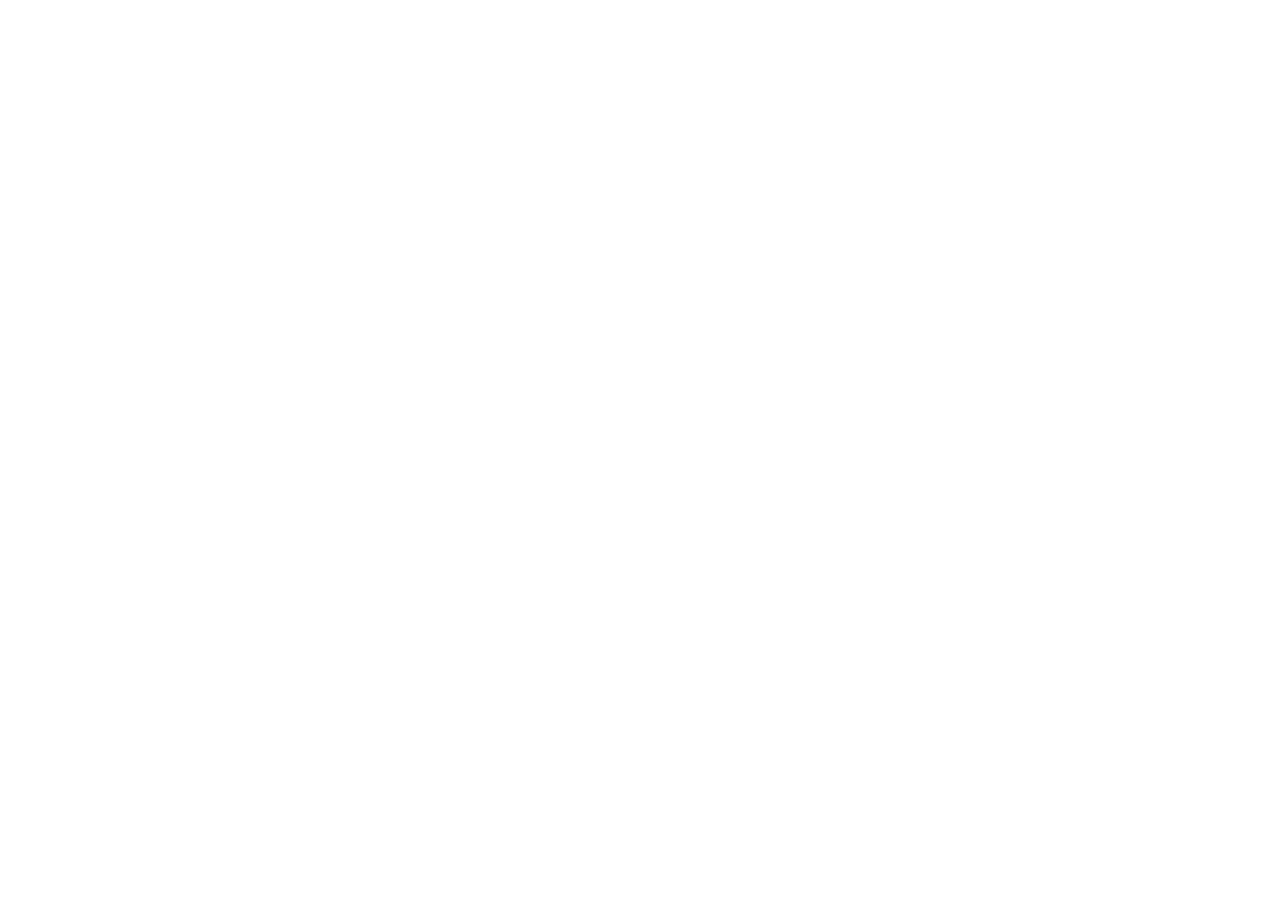
==== index.html @ 645cc383 "что делает коммит? добавляет стартовые папки проекта" ====
<!DOCTYPE html>
<html lang="en">
<head>
    <meta charset="UTF-8">
    <meta http-equiv="X-UA-Compatible" content="IE=edge">
    <meta name="viewport" content="width=device-width, initial-scale=1.0">
    <title>Document</title>
</head>
<body>
    
</body>
</html>
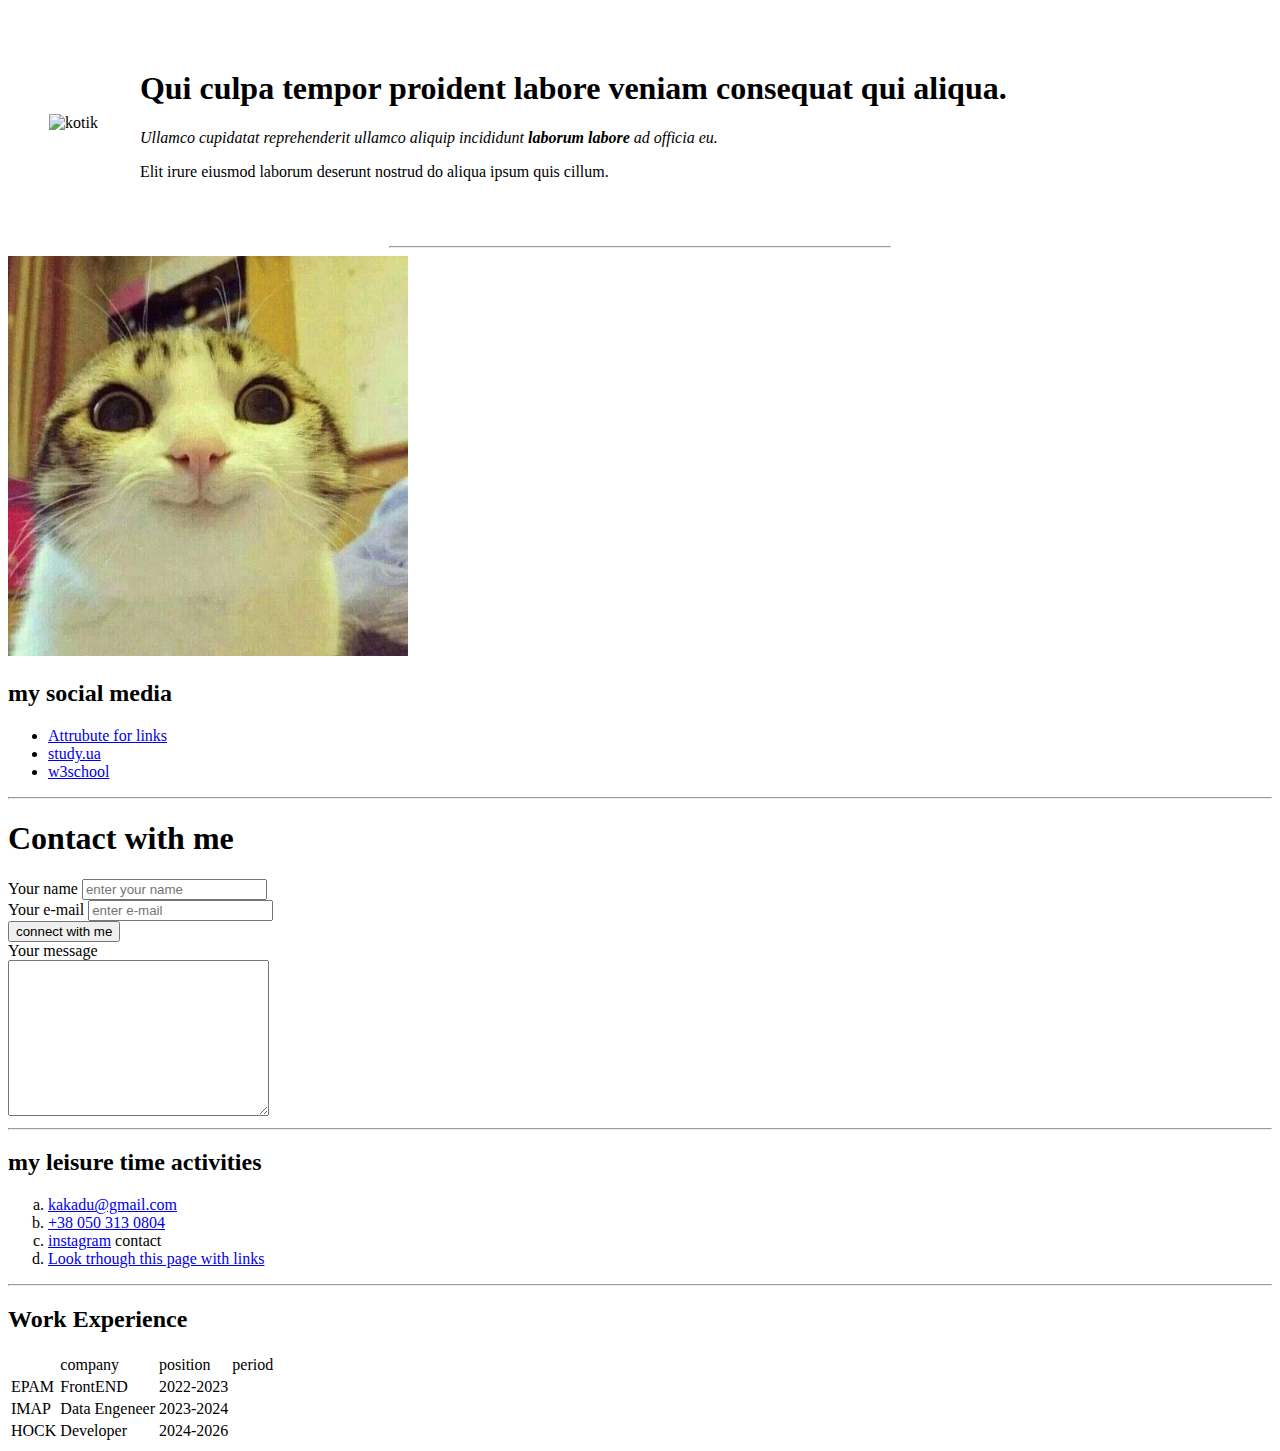
==== commit d867ad87: "structure , using table, image, links, input" ====
--- a/index.html
+++ b/index.html
@@ -1,12 +1,103 @@
 <!DOCTYPE html>
 <html lang="en">
+
 <head>
     <meta charset="UTF-8">
     <meta http-equiv="X-UA-Compatible" content="IE=edge">
     <meta name="viewport" content="width=device-width, initial-scale=1.0">
-    <title>Document</title>
+    <title>RESUME TEMPLATE</title>
 </head>
+
 <body>
-    
+    <!-- СТРУКТУРА ТАБЛИЧКИ ДЛЯ РАЗМЕТКИ -->
+    <table cellspacing="40">
+        <tr>
+            <td>
+                <!-- КАРТИНКА- ВАРИАНТ ССЫЛКОЙ -->
+                <img src="https://shutniks.com/wp-content/uploads/2019/12/smeshnye_memy_pro_kotov_43_02150153.jpg"
+                    alt="kotik" width="500">
+            </td>
+            <td>
+                <h1>Qui culpa tempor proident labore veniam consequat qui aliqua.</h1>
+                <p> <em> Ullamco cupidatat reprehenderit ullamco aliquip incididunt <strong>laborum labore</strong> ad
+                        officia eu.</em>
+                </p>
+                <p>Elit irure eiusmod laborum deserunt nostrud do aliqua ipsum quis cillum.</p>
+            </td>
+        </tr>
+    </table>
+    <hr align="center" width=500px size="2">
+    <!-- КАРТИНКА - ВАРИАНТ СОХРАНЕННОЙ -->
+    <img src="images/kot-nyashka.jpeg" alt="avatar" width="400">
+    <h2>my social media</h2>
+    <ul type="disc">
+        <li><a href="https://developer.mozilla.org/en-US/docs/Web/HTML/Element/">Attrubute for links</a></li>
+        <li><a href="https://www.facebook.com/STUDY.UA/">study.ua</a></li>
+        <li><a href="https://www.w3schools.com/HOWTO/howto_css_style_hr.asp/" target="_blank">w3school</a></li>
+    </ul>
+    <hr>
+    <h1>Contact with me</h1>
+    <!-- ФОРМА ДЛЯ ПОЛЬЗОВАТЕЛЬСКОГО ВВОДА -->
+    <form>
+        <!-- #ввести имя  -->
+        <label for="name_">Your name</label>
+        <input type="text" name="" id="name_" placeholder="enter your name">
+        <!-- # перенос на следующую строчку -->
+        <br>
+        <!-- # ввести email пользователем  -->
+        <label for="e-mail">Your e-mail</label>
+        <input type="email" name="" id="e-mail" placeholder="enter e-mail">
+        <br>
+        <!-- # кнопка submit c нашей надписью на ней  -->
+        <input type="submit" value="connect with me">
+        <br>
+        <!-- # поле для сообщения  -->
+        <label for="text">Your message</label>
+        <br>
+        <textarea name="" id="text" cols="30" rows="10"></textarea>
+
+    </form>
+    <!-- # horizontal row - горизонтальная линия -->
+    <hr>
+    <h2>my leisure time activities</h2>
+    <ol type="a">
+        <!-- ВАРИАНТЫ ССЫЛОК -->
+        <li><a href="mailto:kakadu@gmail.com">kakadu@gmail.com</a></li>
+        <li><a href="tel:380503130804">+38 050 313 0804</a></li>
+        <li><a href="http:/instagram.com/blablabla" target="_blank"> instagram</a> contact</li>
+        <li><a href="youtube.html">Look trhough this page with links</a></li>
+    </ol>
+    <hr>
+    <h2>Work Experience</h2>
+    <!-- ТАБЛИЧКА С ДАННЫМИ -->
+    <table>
+        <!-- # table row -->
+        <tr>
+            <!-- # table header -->
+            <th align: 10px>
+                <!-- # table data  -->
+            <td>company</td>
+            <td>position</td>
+            <td>period</td>
+            </th>
+        </tr>
+        <tr>
+            <td>EPAM</td>
+            <td>FrontEND</td>
+            <td>2022-2023</td>
+        </tr>
+        <tr>
+            <td>IMAP</td>
+            <td>Data Engeneer</td>
+            <td>2023-2024</td>
+        </tr>
+        <tr>
+            <td>HOCK</td>
+            <td>Developer</td>
+            <td>2024-2026</td>
+        </tr>
+
+    </table>
 </body>
+
 </html>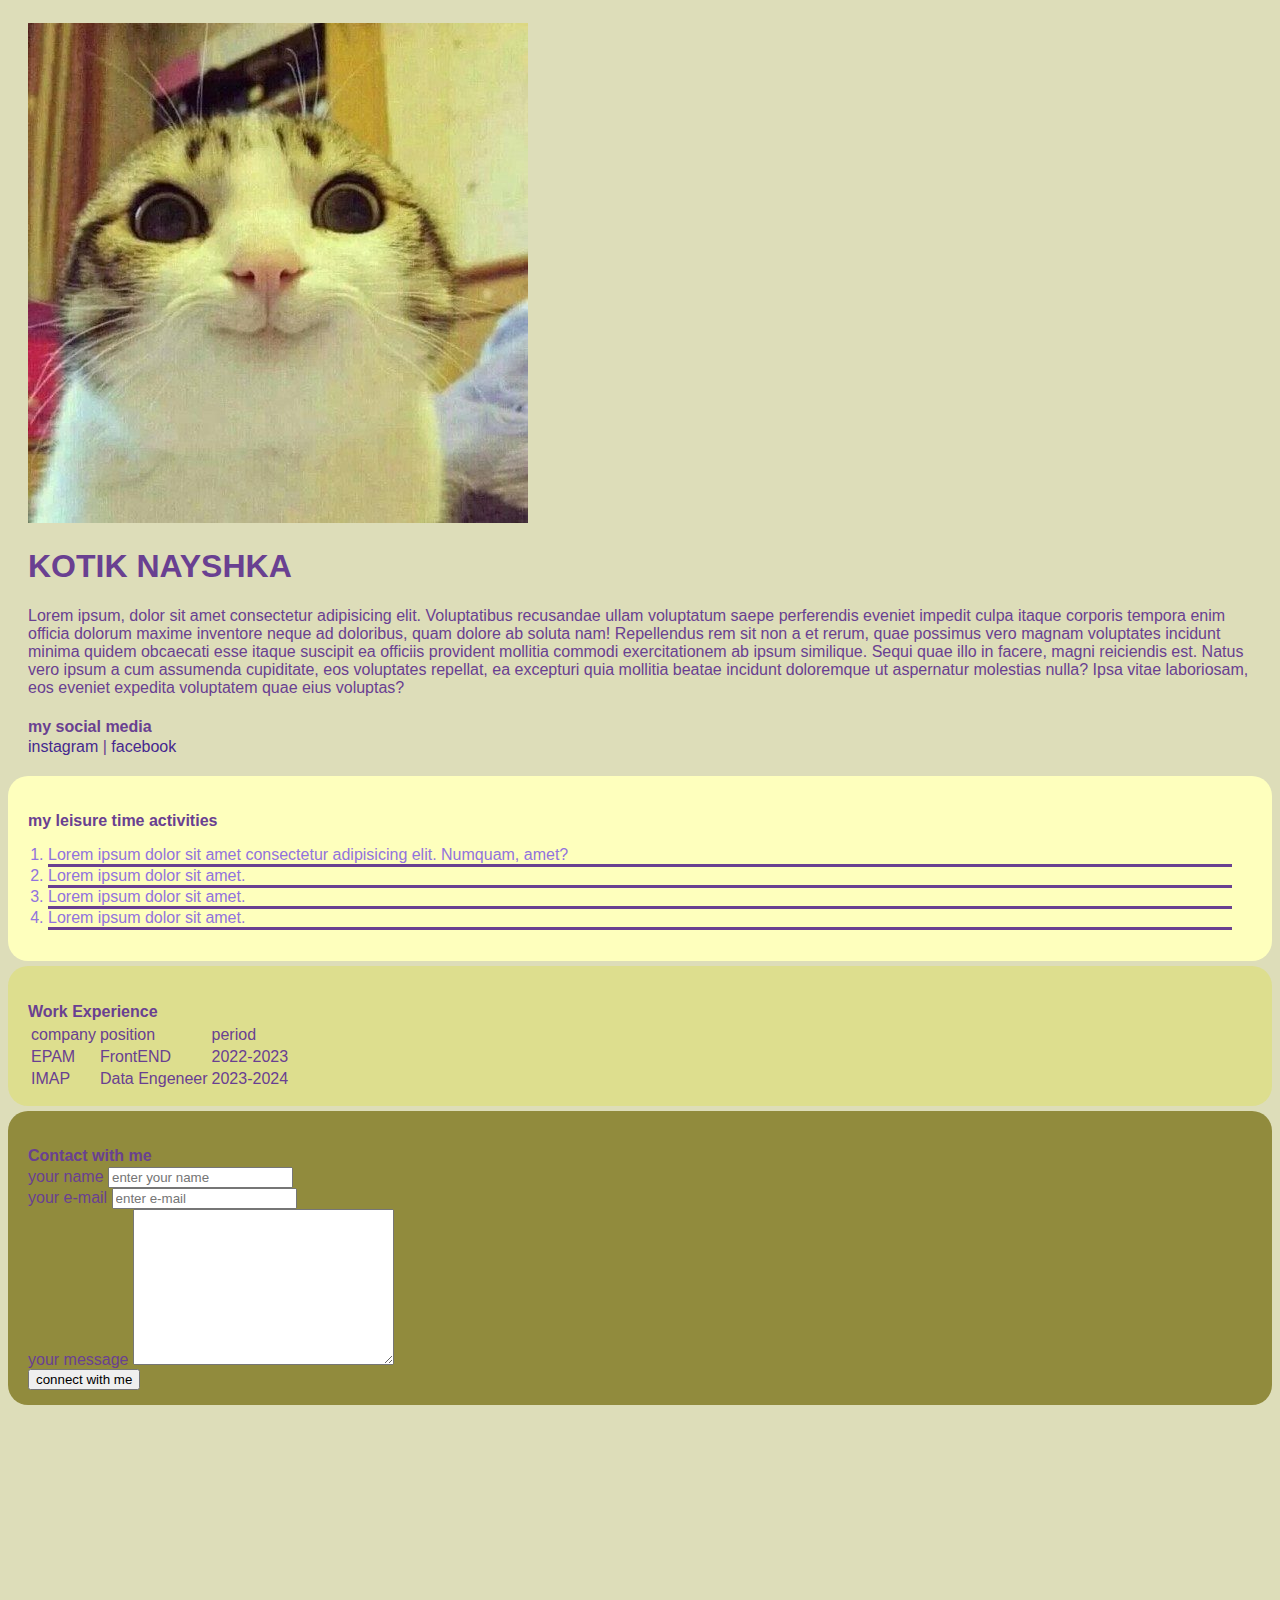
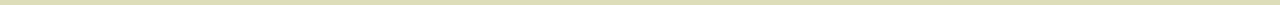
==== commit aadc0403: "hints resume" ====
--- a/index.html
+++ b/index.html
@@ -5,99 +5,70 @@
     <meta charset="UTF-8">
     <meta http-equiv="X-UA-Compatible" content="IE=edge">
     <meta name="viewport" content="width=device-width, initial-scale=1.0">
-    <title>RESUME TEMPLATE</title>
+    <link rel="stylesheet" href="css/style_clear.css">
+    <title>Resume_kotik</title>
 </head>
 
 <body>
-    <!-- СТРУКТУРА ТАБЛИЧКИ ДЛЯ РАЗМЕТКИ -->
-    <table cellspacing="40">
-        <tr>
-            <td>
-                <!-- КАРТИНКА- ВАРИАНТ ССЫЛКОЙ -->
-                <img src="https://shutniks.com/wp-content/uploads/2019/12/smeshnye_memy_pro_kotov_43_02150153.jpg"
-                    alt="kotik" width="500">
-            </td>
-            <td>
-                <h1>Qui culpa tempor proident labore veniam consequat qui aliqua.</h1>
-                <p> <em> Ullamco cupidatat reprehenderit ullamco aliquip incididunt <strong>laborum labore</strong> ad
-                        officia eu.</em>
-                </p>
-                <p>Elit irure eiusmod laborum deserunt nostrud do aliqua ipsum quis cillum.</p>
-            </td>
-        </tr>
-    </table>
-    <hr align="center" width=500px size="2">
-    <!-- КАРТИНКА - ВАРИАНТ СОХРАНЕННОЙ -->
-    <img src="images/kot-nyashka.jpeg" alt="avatar" width="400">
-    <h2>my social media</h2>
-    <ul type="disc">
-        <li><a href="https://developer.mozilla.org/en-US/docs/Web/HTML/Element/">Attrubute for links</a></li>
-        <li><a href="https://www.facebook.com/STUDY.UA/">study.ua</a></li>
-        <li><a href="https://www.w3schools.com/HOWTO/howto_css_style_hr.asp/" target="_blank">w3school</a></li>
-    </ul>
-    <hr>
-    <h1>Contact with me</h1>
-    <!-- ФОРМА ДЛЯ ПОЛЬЗОВАТЕЛЬСКОГО ВВОДА -->
-    <form>
-        <!-- #ввести имя  -->
-        <label for="name_">Your name</label>
-        <input type="text" name="" id="name_" placeholder="enter your name">
-        <!-- # перенос на следующую строчку -->
+    <div class="info">
+        <img src="images/kot-nyashka.jpeg" alt="avatar-kotik" />
+        <h1>KOTIK NAYSHKA</h1>
+        <p>Lorem ipsum, dolor sit amet consectetur adipisicing elit. Voluptatibus recusandae ullam voluptatum saepe
+            perferendis eveniet impedit culpa itaque corporis tempora enim officia dolorum maxime inventore neque ad
+            doloribus, quam dolore ab soluta nam! Repellendus rem sit non a et rerum, quae possimus vero magnam
+            voluptates incidunt minima quidem obcaecati esse itaque suscipit ea officiis provident mollitia commodi
+            exercitationem ab ipsum similique. Sequi quae illo in facere, magni reiciendis est. Natus vero ipsum a cum
+            assumenda cupiditate, eos voluptates repellat, ea excepturi quia mollitia beatae incidunt doloremque ut
+            aspernatur molestias nulla? Ipsa vitae laboriosam, eos eveniet expedita voluptatem quae eius voluptas?</p>
+        <h4>my social media</h4>
+        <a href="https://developer.mozilla.org/en-US/docs/Web/HTML/Element/" target="_blank">instagram</a>
+        |
+        <a href="https://www.facebook.com/STUDY.UA/" target="_blank">facebook</a>
+    </div>
+    <div class="card bg-light">
+        <h4>my leisure time activities</h4>
+        <ol class="list">
+            <li>Lorem ipsum dolor sit amet consectetur adipisicing elit. Numquam, amet?</li>
+            <li>Lorem ipsum dolor sit amet.</li>
+            <li>Lorem ipsum dolor sit amet.</li>
+            <li>Lorem ipsum dolor sit amet.</li>
+        </ol>
+    </div>
+    <div class="card bg-medium">
+        <h4>Work Experience</h4>
+        <table class="table">
+            <tr>
+                <td>company</td>
+                <td>position</td>
+                <td>period</td>
+            </tr>
+            <tr>
+                <td>EPAM</td>
+                <td>FrontEND</td>
+                <td>2022-2023</td>
+            </tr>
+            <tr>
+                <td>IMAP</td>
+                <td>Data Engeneer</td>
+                <td>2023-2024</td>
+            </tr>
+        </table>
+    </div>
+    <div class="card bg-dark">
+        <h4>Contact with me</h4>
+        <form action=""></form>
+        <label for="name">your name</label>
+        <input type="text" id="name" placeholder="enter your name">
         <br>
-        <!-- # ввести email пользователем  -->
-        <label for="e-mail">Your e-mail</label>
-        <input type="email" name="" id="e-mail" placeholder="enter e-mail">
+        <label for="e-mail">your e-mail</label>
+        <input type="text" id="e-mail" placeholder="enter e-mail">
         <br>
-        <!-- # кнопка submit c нашей надписью на ней  -->
+        <label for="text">your message</label>
+        <textarea name="" id="text" cols="30" rows="10"></textarea>
+        <br>
         <input type="submit" value="connect with me">
-        <br>
-        <!-- # поле для сообщения  -->
-        <label for="text">Your message</label>
-        <br>
-        <textarea name="" id="text" cols="30" rows="10"></textarea>
-
-    </form>
-    <!-- # horizontal row - горизонтальная линия -->
-    <hr>
-    <h2>my leisure time activities</h2>
-    <ol type="a">
-        <!-- ВАРИАНТЫ ССЫЛОК -->
-        <li><a href="mailto:kakadu@gmail.com">kakadu@gmail.com</a></li>
-        <li><a href="tel:380503130804">+38 050 313 0804</a></li>
-        <li><a href="http:/instagram.com/blablabla" target="_blank"> instagram</a> contact</li>
-        <li><a href="youtube.html">Look trhough this page with links</a></li>
-    </ol>
-    <hr>
-    <h2>Work Experience</h2>
-    <!-- ТАБЛИЧКА С ДАННЫМИ -->
-    <table>
-        <!-- # table row -->
-        <tr>
-            <!-- # table header -->
-            <th align: 10px>
-                <!-- # table data  -->
-            <td>company</td>
-            <td>position</td>
-            <td>period</td>
-            </th>
-        </tr>
-        <tr>
-            <td>EPAM</td>
-            <td>FrontEND</td>
-            <td>2022-2023</td>
-        </tr>
-        <tr>
-            <td>IMAP</td>
-            <td>Data Engeneer</td>
-            <td>2023-2024</td>
-        </tr>
-        <tr>
-            <td>HOCK</td>
-            <td>Developer</td>
-            <td>2024-2026</td>
-        </tr>
-
-    </table>
+    </div>
+    <div style="margin-bottom: 200px;"></div>
 </body>
 
 </html>--- a/css/style_clear.css
+++ b/css/style_clear.css
@@ -0,0 +1,57 @@
+body {
+    background-color:#ddddb9;
+    color: #694091;
+    font:400;
+    font-size: 16px;
+    font-family: 'Montserrat', sans-serif;
+}
+.info{
+    margin-bottom: 5px;
+    padding: 15px 20px;
+}
+.info h4 {
+    margin-bottom: 2px;
+}
+.list {
+    padding: 0px 20px;
+}
+.list li {
+    color: #9273DE;
+    border-bottom: solid #694091 ;
+}
+.bg-light {
+    background:#FEFFBD;
+}
+.bg-medium {
+    background-color: #DDDE8E;
+}
+.bg-dark {
+    background-color: #918B3D;
+}
+a {
+    color:#45288F;
+    text-decoration: none;
+
+}
+a:hover {
+    text-decoration: underline;
+}
+a:active {
+    color:#9273DE;
+}
+a:visited {
+    color: #9273DE;
+}
+
+.card {
+    /* background-color: brown; */
+    padding: 15px 20px;
+    margin-bottom: 5px;
+    border-radius: 20px;
+}
+.card h4 {
+    margin-bottom: 2px;
+}
+.table {
+    
+}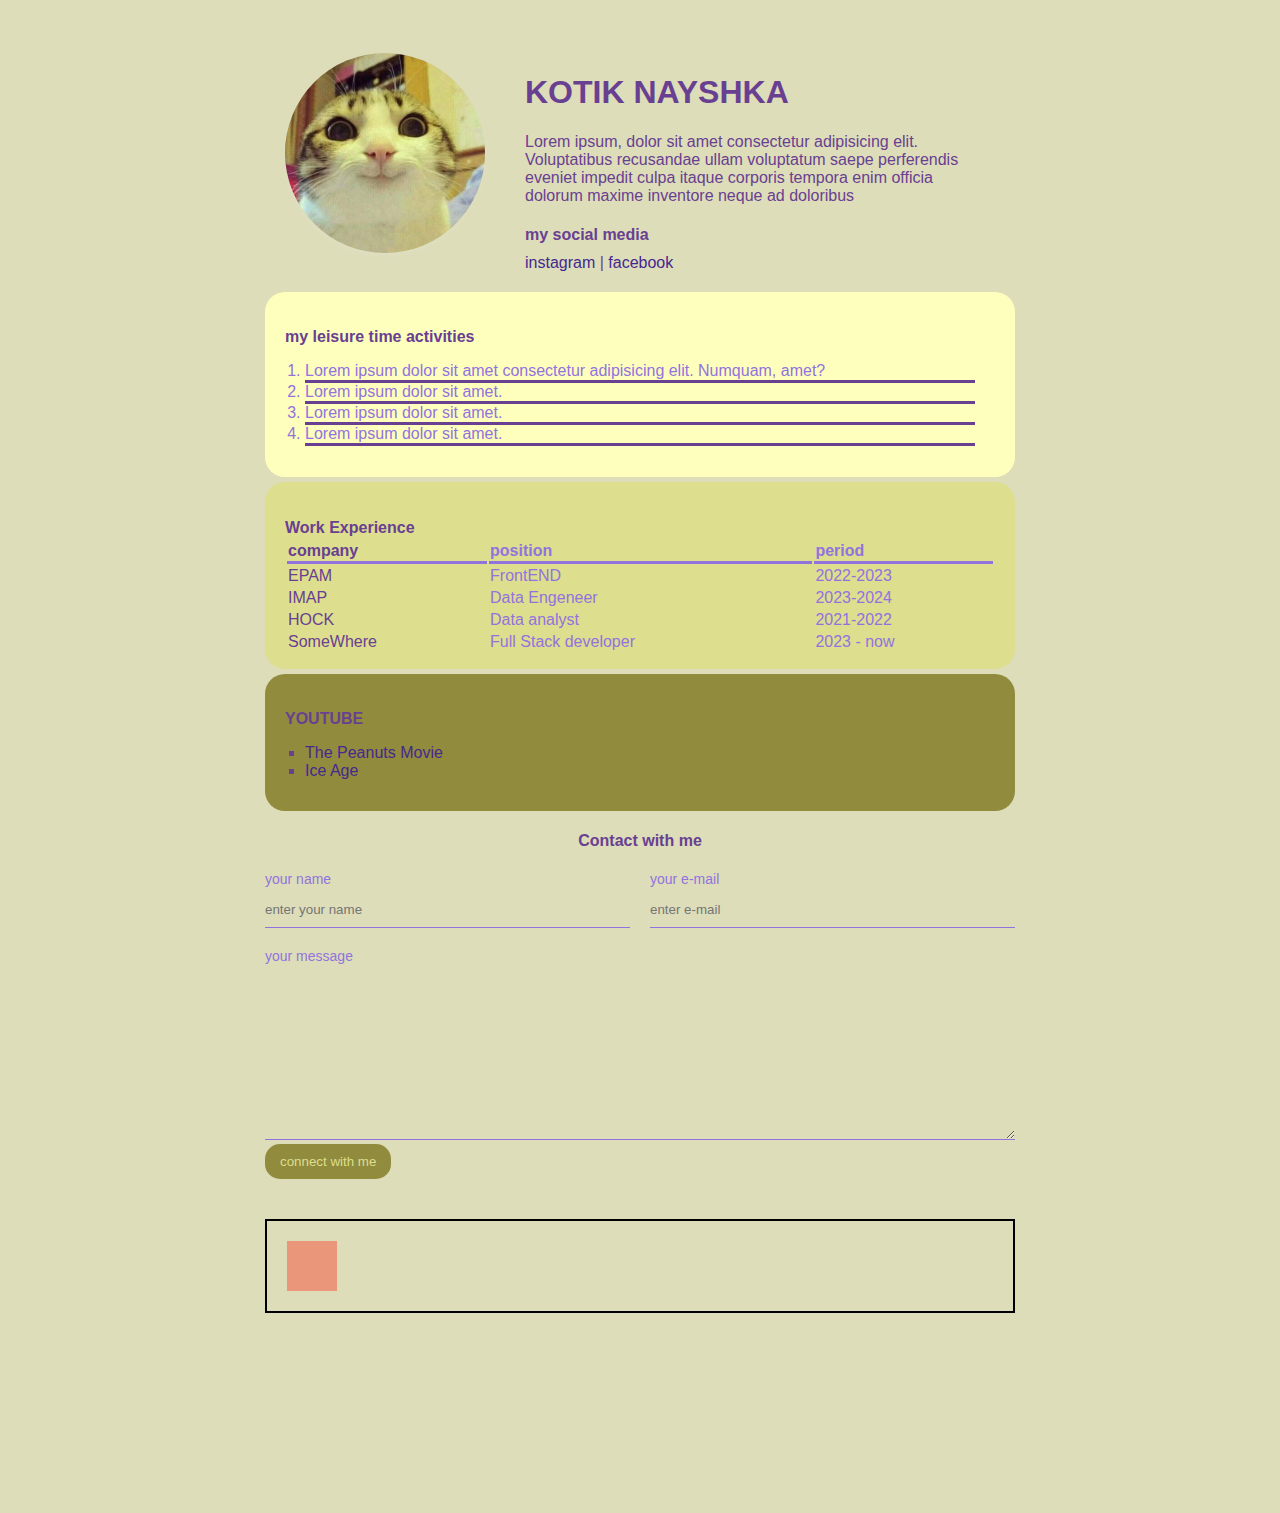
==== commit 419a1799: "finished project" ====
--- a/index.html
+++ b/index.html
@@ -10,65 +10,93 @@
 </head>
 
 <body>
-    <div class="info">
-        <img src="images/kot-nyashka.jpeg" alt="avatar-kotik" />
-        <h1>KOTIK NAYSHKA</h1>
-        <p>Lorem ipsum, dolor sit amet consectetur adipisicing elit. Voluptatibus recusandae ullam voluptatum saepe
-            perferendis eveniet impedit culpa itaque corporis tempora enim officia dolorum maxime inventore neque ad
-            doloribus, quam dolore ab soluta nam! Repellendus rem sit non a et rerum, quae possimus vero magnam
-            voluptates incidunt minima quidem obcaecati esse itaque suscipit ea officiis provident mollitia commodi
-            exercitationem ab ipsum similique. Sequi quae illo in facere, magni reiciendis est. Natus vero ipsum a cum
-            assumenda cupiditate, eos voluptates repellat, ea excepturi quia mollitia beatae incidunt doloremque ut
-            aspernatur molestias nulla? Ipsa vitae laboriosam, eos eveniet expedita voluptatem quae eius voluptas?</p>
-        <h4>my social media</h4>
-        <a href="https://developer.mozilla.org/en-US/docs/Web/HTML/Element/" target="_blank">instagram</a>
-        |
-        <a href="https://www.facebook.com/STUDY.UA/" target="_blank">facebook</a>
+    <div class="container">
+        <div class="info">
+            <img class="avatar" src="images/kot-nyashka.jpeg" alt="avatar-kotik" />
+            <div class="info-text">
+                <h1>KOTIK NAYSHKA</h1>
+                <p>Lorem ipsum, dolor sit amet consectetur adipisicing elit. Voluptatibus recusandae ullam voluptatum
+                    saepe
+                    perferendis eveniet impedit culpa itaque corporis tempora enim officia dolorum maxime inventore
+                    neque ad
+                    doloribus
+                </p>
+                <h4>my social media</h4>
+                <a href="https://developer.mozilla.org/en-US/docs/Web/HTML/Element/" target="_blank">instagram</a>
+                |
+                <a href="https://www.facebook.com/STUDY.UA/" target="_blank">facebook</a>
+            </div>
+        </div>
+        <div class="card bg-light">
+            <h4>my leisure time activities</h4>
+            <ol class="list">
+                <li>Lorem ipsum dolor sit amet consectetur adipisicing elit. Numquam, amet?</li>
+                <li>Lorem ipsum dolor sit amet.</li>
+                <li>Lorem ipsum dolor sit amet.</li>
+                <li>Lorem ipsum dolor sit amet.</li>
+            </ol>
+        </div>
+        <div class="card bg-medium">
+            <h4>Work Experience</h4>
+            <table class="table">
+                <tr class="table-header">
+                    <td>company</td>
+                    <td>position</td>
+                    <td>period</td>
+                </tr>
+                <tr>
+                    <td>EPAM</td>
+                    <td>FrontEND</td>
+                    <td>2022-2023</td>
+                </tr>
+                <tr>
+                    <td>IMAP</td>
+                    <td>Data Engeneer</td>
+                    <td>2023-2024</td>
+                </tr>
+                <tr>
+                    <td>HOCK</td>
+                    <td>Data analyst</td>
+                    <td>2021-2022</td>
+                </tr>
+                <tr>
+                    <td>SomeWhere</td>
+                    <td>Full Stack developer </td>
+                    <td>2023 - now</td>
+                </tr>
+            </table>
+        </div>
+        <div class="card bg-dark">
+            <h4>YOUTUBE</h4>
+            <ul class="link-list">
+                <li><a href="https://www.youtube.com/watch?v=R-fKxAg0Wmc">The Peanuts Movie</a></li>
+                <li><a href="https://www.youtube.com/watch?v=Cg_ZGNl9wV8">Ice Age</a></li>
+            </ul>
+        </div>
+        <div class="contact">
+            <h4>Contact with me</h4>
+            <div class="row">
+                <div class="form-group">
+                    <form action=""></form>
+                    <label for="name">your name</label>
+                    <input type="text" id="name" placeholder="enter your name">
+                </div>
+                <div class="form-group">
+                    <label for="e-mail">your e-mail</label>
+                    <input type="text" id="e-mail" placeholder="enter e-mail">
+                </div>
+            </div>
+            <div class="form-group">
+                <label for="text">your message</label>
+                <textarea name="" id="text" cols="30" rows="10"></textarea>
+            </div>
+            <input class="btn" type="submit" value="connect with me">
+            <div class="position">
+                <div class="box"></div>
+            </div>
+        </div>
+        <div style="margin-bottom: 200px;"></div>
     </div>
-    <div class="card bg-light">
-        <h4>my leisure time activities</h4>
-        <ol class="list">
-            <li>Lorem ipsum dolor sit amet consectetur adipisicing elit. Numquam, amet?</li>
-            <li>Lorem ipsum dolor sit amet.</li>
-            <li>Lorem ipsum dolor sit amet.</li>
-            <li>Lorem ipsum dolor sit amet.</li>
-        </ol>
-    </div>
-    <div class="card bg-medium">
-        <h4>Work Experience</h4>
-        <table class="table">
-            <tr>
-                <td>company</td>
-                <td>position</td>
-                <td>period</td>
-            </tr>
-            <tr>
-                <td>EPAM</td>
-                <td>FrontEND</td>
-                <td>2022-2023</td>
-            </tr>
-            <tr>
-                <td>IMAP</td>
-                <td>Data Engeneer</td>
-                <td>2023-2024</td>
-            </tr>
-        </table>
-    </div>
-    <div class="card bg-dark">
-        <h4>Contact with me</h4>
-        <form action=""></form>
-        <label for="name">your name</label>
-        <input type="text" id="name" placeholder="enter your name">
-        <br>
-        <label for="e-mail">your e-mail</label>
-        <input type="text" id="e-mail" placeholder="enter e-mail">
-        <br>
-        <label for="text">your message</label>
-        <textarea name="" id="text" cols="30" rows="10"></textarea>
-        <br>
-        <input type="submit" value="connect with me">
-    </div>
-    <div style="margin-bottom: 200px;"></div>
 </body>
 
 </html>--- a/css/style_clear.css
+++ b/css/style_clear.css
@@ -5,12 +5,38 @@
     font-size: 16px;
     font-family: 'Montserrat', sans-serif;
 }
+.container {
+    max-width: 750px;
+    margin: auto;
+    padding-top: 30px;
+}
 .info{
     margin-bottom: 5px;
     padding: 15px 20px;
+    display: flex;
 }
 .info h4 {
     margin-bottom: 2px;
+}
+/* # АДАПТИВНОСТЬ К МОБИЛЬНОМУ УСТРОЙСТВУ */
+@media (max-width: 600px) {
+.info {
+    text-align: center;
+    display: block;
+}
+}
+
+.avatar {
+    width: 200px;
+    height: 200px;
+    border-radius: 100px;
+    box-shadow: 0 3px 10px rgba(235, 232, 232, 0.2); 
+}
+.info-text {
+    margin-left: 40px;
+}
+.info-text h4 {
+    margin-bottom: 10px;
 }
 .list {
     padding: 0px 20px;
@@ -53,5 +79,75 @@
     margin-bottom: 2px;
 }
 .table {
-    
+    width: 100%;
+}
+.table-header td {
+    font-weight: 600; 
+    border-bottom: solid #9273DE;
+}
+/* # PSEUDO SELECTORS: */
+.table td:nth-child(2), .table td:nth-child(3){
+    color: #9273DE;
+}
+/* # even / odd row style */
+/* .table tr:nth-child(even) {
+    background-color:#FEFFBD;
+} */
+
+.link-list {
+    padding: 0 20px;
+    list-style-type: square;
+}
+.contact h4 {
+    text-align: center;
+}
+.form-group label {
+    display: block;
+    font-size: 14px;
+    color: #9273DE;
+}
+.form-group input,
+.form-group textarea {
+    width: 100%;
+    box-sizing: border-box;
+    border: none;
+    background: transparent;
+    border-bottom: 1px solid #9273DE;
+    color: #45288F;
+    padding: 15px 0 10px;
+    outline: none;
+    font-family: inherit;
+}
+.row {
+    display: flex;
+    margin-bottom: 20px;
+}
+.row > .form-group {
+    width: 50%;
+}
+.row > .form-group:first-child {
+    margin-right: 20px;
+}
+.btn {
+    background-color:#918B3D;
+    color: #DDDE8E;
+    border: none;
+    border-radius: 15px;
+    font-family: inherit;
+    padding: 10px 15px;
+    cursor: pointer;
+}
+.btn:hover {
+    opacity: 0.9;
+}
+/* # POSITION -УДОБНО ДЛЯ КНОПОК , МЕНЮ НАВИГАЦИИ, БАННЕРОВ*/ 
+.position {
+    border: 2px solid black;
+    margin-top: 40px;
+    padding: 20px;
+}
+.box {
+    width: 50px;
+    height: 50px;
+    background: darksalmon;
 }